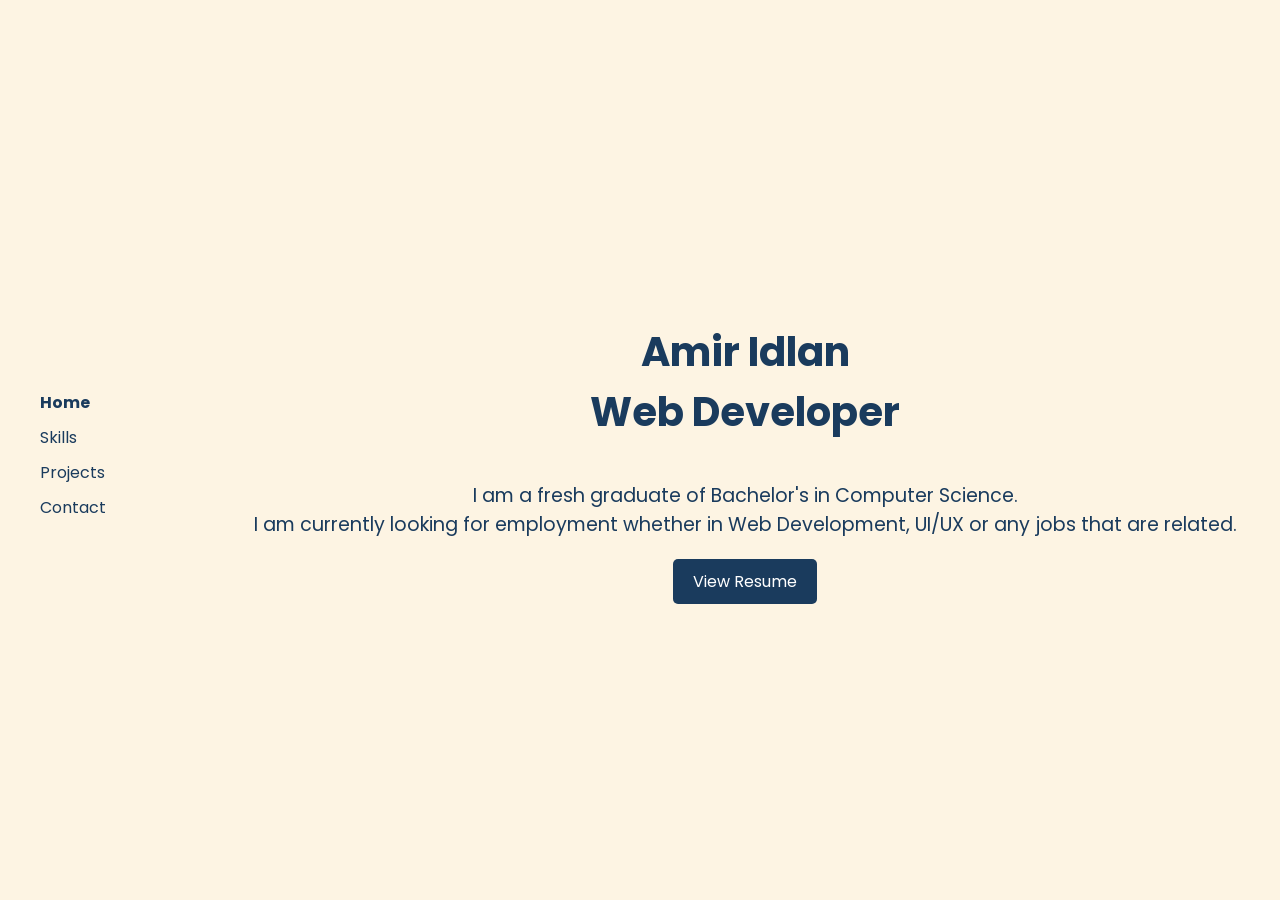
==== index.html @ fb41dc5c "added more changes" ====
<html lang="en">
  <head>
    <meta charset="utf-8" />
    <meta content="width=device-width, initial-scale=1.0" name="viewport" />
    <title>Portfolio</title>
    <link
      href="https://cdnjs.cloudflare.com/ajax/libs/font-awesome/5.15.3/css/all.min.css"
      rel="stylesheet"
    />
    <link
      href="https://fonts.googleapis.com/css2?family=Poppins:wght@400;700&amp;display=swap"
      rel="stylesheet"
    />
    <style>
      html, body {
        font-family: "Poppins", sans-serif;
        margin: 0;
        padding: 0;
        background-color: #fdf4e3;
        color: #1a3b5d;
        height: 100%;
        
      }
      .container {
        height: 100vh;
        width: 100%;
        display: flex;
        flex-direction: column;
        align-items: center;
        padding-left: 20px;
        padding-right: 20px;
        
      }
      .sidebar {
        position: fixed;
        top: 40%;
        left: 20px;
        width: 150px;
        height: 100%;
        background-color: #fdf4e3;
        padding: 20px;
        box-sizing: border-box;
        z-index: 900;
      }
      .sidebar a {
        display: block;
        margin: 10px 0;
        text-decoration: none;
        color: #1a3b5d;
        font-weight: 400;
      }
      .sidebar a.active {
        font-weight: 700;
      }
      .content {
        height: 100vh;
        width: 100%;
        overflow-y: scroll; /* Enable vertical scrolling */
        overflow-x: hidden;
        margin-left: 170px;
        width: calc(100% - 170px);
      }
      .section {
        /* margin: 40px 0; */
        height: 100vh;
        width: 100%;
        display: flex;
        flex-direction: column;
        align-items: center;
        justify-content: center;
        scroll-snap-align: start; 
        text-align: center;
      }
      .section h1 {
        font-size: 2.5em;
        margin-bottom: 20px;
      }
      .section p {
        font-size: 1.2em;
        margin-bottom: 20px;
      }
      .button {
        background-color: #1a3b5d;
        color: #fff;
        padding: 10px 20px;
        border: none;
        border-radius: 5px;
        cursor: pointer;
        text-decoration: none;
      }
      .skills,
      .projects,
      .contact {
        background-color: #1a3b5d;
        color: #fff;
        padding: 20px;
        border-radius: 10px;
      }
      .skills .skill-item,
      .contact .contact-item {
        display: inline-block;
        width: 45%;
        margin: 10px 2.5%;
        text-align: left;
      }

      .projects {
        width: 80%;
      }
      .projects .project-item {
        display: inline-block;
        width: 20%;
        margin: 10px 1.66%;
        text-align: left;
      }
      .projects .project-item img {
        width: 100%;
        border-radius: 10px 10px 10px 10px;
      }
      .projects .project-item .project-info {
        padding: 10px;
      }
      .projects .project-item .project-info h3 {
        margin: 0;
        font-size: 1.2em;
      }
      .projects .project-item .project-info p {
        margin: 5px 0;
      }
      .projects .project-item .project-info .button {
        margin: 5px 0;
        display: inline-block;
      }
      .contact .contact-item {
        background-color: #1a3b5d;
        color: #fff;
        padding: 20px;
        border-radius: 10px;
        margin: 10px 0;
        text-align: center;
      }
      @media (max-width: 768px) {
        .sidebar {
          width: 100%;
          height: auto;
          position: relative;
          top: 0;
          left: 0;
          padding: 10px;
        }
        .sidebar a {
          display: inline-block;
          margin: 0 10px;
        }
        .content {
          margin-left: 0;
          width: 100%;
        }
        .skills .skill-item,
        .contact .contact-item,
        .projects .project-item {
          width: 100%;
          margin: 10px 0;
        }
      }
      .scroll-to-top {
        position: fixed;
        bottom: 20px;
        right: 20px;
        background-color: #1a3b5d;
        color: #fff;
        padding: 10px 15px;
        border-radius: 50%;
        cursor: pointer;
        display: none;
      }
    </style>
  </head>
  <body>
    <div class="sidebar">
      <a href="#home"> Home </a>
      <a href="#skills"> Skills </a>
      <a href="#projects"> Projects </a>
      <a href="#contact"> Contact </a>
    </div>
    <div class="content">
      <div class="section container" id="home">
        <h1>
          Amir Idlan
          <br />
          Web Developer
        </h1>
        <p>
          I am a fresh graduate of Bachelor's in Computer Science. <br> I am
          currently looking for employment whether in Web Development, UI/UX or
          any jobs that are related.
        </p>
        <a class="button" href="resume.html"> View Resume </a>
      </div>
      <div class="section container" id="skills">
        <h1>Skills</h1>
        <div class="skills">
          <div class="skill-item">
            <i class="fab fa-js-square"> </i>
            Javascript
          </div>
          <div class="skill-item">
            <i class="fab fa-laravel"> </i>
            Laravel
          </div>
          <div class="skill-item">
            <i class="fab fa-js-square"> </i>
            PHP
          </div>
          <div class="skill-item">
            <i class="fab fa-css3-alt"> </i>
            CSS
          </div>
          <div class="skill-item">
            <i class="fab fa-html5"> </i>
            HTML
          </div>
          <div class="skill-item">
            <i class="fab fa-bootstrap"> </i>
            Bootstrap
          </div>
        </div>
      </div>
      <div class="section container" id="projects">
        <h1>Projects</h1>
        <div class="projects">
          <div class="project-item">
            <img
              alt="Project image"
              height="200"
              src="https://storage.googleapis.com/a1aa/image/xkeBLz9N8ftpdUU48VH4qDTywSLfscaVbV8ejTmFClGe2dbfE.jpg"
              width="300"
            />
            <div class="project-info">
              <h3>Project Title</h3>
              <p>Short description with language used.</p>
              <a class="button" href="#"> Details </a>
              <a class="button" href="#"> Code </a>
            </div>
          </div>
          <div class="project-item">
            <img
              alt="Project image"
              height="200"
              src="https://storage.googleapis.com/a1aa/image/xkeBLz9N8ftpdUU48VH4qDTywSLfscaVbV8ejTmFClGe2dbfE.jpg"
              width="300"
            />
            <div class="project-info">
              <h3>Project Title</h3>
              <p>Short description with language used.</p>
              <a class="button" href="#"> Details </a>
              <a class="button" href="#"> Code </a>
            </div>
          </div>
          <div class="project-item">
            <img
              alt="Project image"
              height="200"
              src="https://storage.googleapis.com/a1aa/image/xkeBLz9N8ftpdUU48VH4qDTywSLfscaVbV8ejTmFClGe2dbfE.jpg"
              width="300"
            />
            <div class="project-info">
              <h3>Project Title</h3>
              <p>Short description with language used.</p>
              <a class="button" href="#"> Details </a>
              <a class="button" href="#"> Code </a>
            </div>
          </div>
          <div class="project-item">
            <img
              alt="Project image"
              height="200"
              src="https://storage.googleapis.com/a1aa/image/xkeBLz9N8ftpdUU48VH4qDTywSLfscaVbV8ejTmFClGe2dbfE.jpg"
              width="300"
            />
            <div class="project-info">
              <h3>Project Title</h3>
              <p>Short description with language used.</p>
              <a class="button" href="#"> Details </a>
              <a class="button" href="#"> Code </a>
            </div>
          </div>
        </div>
      </div>
      <div class="section container" id="contact">
        <h1>Contact</h1>
        <div class="contact">
          <div class="contact-item">
            <i class="fas fa-phone"> </i>
            <br />
            Mobile Phone
            <br />
            011-1291 0313
          </div>
          <div class="contact-item">
            <i class="fas fa-envelope"> </i>
            <br />
            Email
            <br />
            amiridlan6@gmail.com
          </div>
          <div class="contact-item">
            <i class="fab fa-github"> </i>
            <br />
            Github
            <br />
            github.com/amiridlan
          </div>
          <div class="contact-item">
            <i class="fab fa-instagram"> </i>
            <br />
            Instagram
            <br />
            _amirmir6
          </div>
        </div>
      </div>
    </div>
    <div class="scroll-to-top" id="scrollToTopBtn">
      <i class="fas fa-arrow-up"> </i>
    </div>
    <script>
      // Get the button
      let mybutton = document.getElementById("scrollToTopBtn");

      // When the user scrolls down 20px from the top of the document, show the button
      window.onscroll = function () {
        scrollFunction();
      };

      function scrollFunction() {
        if (
          document.body.scrollTop > 20 ||
          document.documentElement.scrollTop > 20
        ) {
          mybutton.style.display = "block";
        } else {
          mybutton.style.display = "none";
        }
      }

      // When the user clicks on the button, scroll to the top of the document
      mybutton.onclick = function () {
        document.body.scrollTop = 0;
        document.documentElement.scrollTop = 0;
      };

      // ACTIVE BUTTONS

      document.addEventListener("DOMContentLoaded", function () {
  const sections = document.querySelectorAll(".section");
  const sidebarLinks = document.querySelectorAll(".sidebar a");

  // Function to update the active class
  function updateActiveLink(entries) {
    entries.forEach((entry) => {
      if (entry.isIntersecting) {
        // Remove active class from all links
        sidebarLinks.forEach((link) => link.classList.remove("active"));

        // Add active class to the corresponding link
        const id = entry.target.getAttribute("id");
        const correspondingLink = document.querySelector(`.sidebar a[href="#${id}"]`);
        if (correspondingLink) {
          correspondingLink.classList.add("active");
        }
      }
    });
  }

  // Set up Intersection Observer
  const observerOptions = {
    root: null, // Use the viewport as the root
    rootMargin: "0px",
    threshold: 0.5, // Trigger when 50% of the section is visible
  };

  const observer = new IntersectionObserver(updateActiveLink, observerOptions);

  // Observe each section
  sections.forEach((section) => {
    observer.observe(section);
  });

  // Smooth scroll to section when sidebar link is clicked
  sidebarLinks.forEach((link) => {
    link.addEventListener("click", (e) => {
      e.preventDefault();
      const targetId = link.getAttribute("href");
      const targetSection = document.querySelector(targetId);

      if (targetSection) {
        targetSection.scrollIntoView({ behavior: "smooth" });
      }
    });
  });
});
    </script>
  </body>
</html>
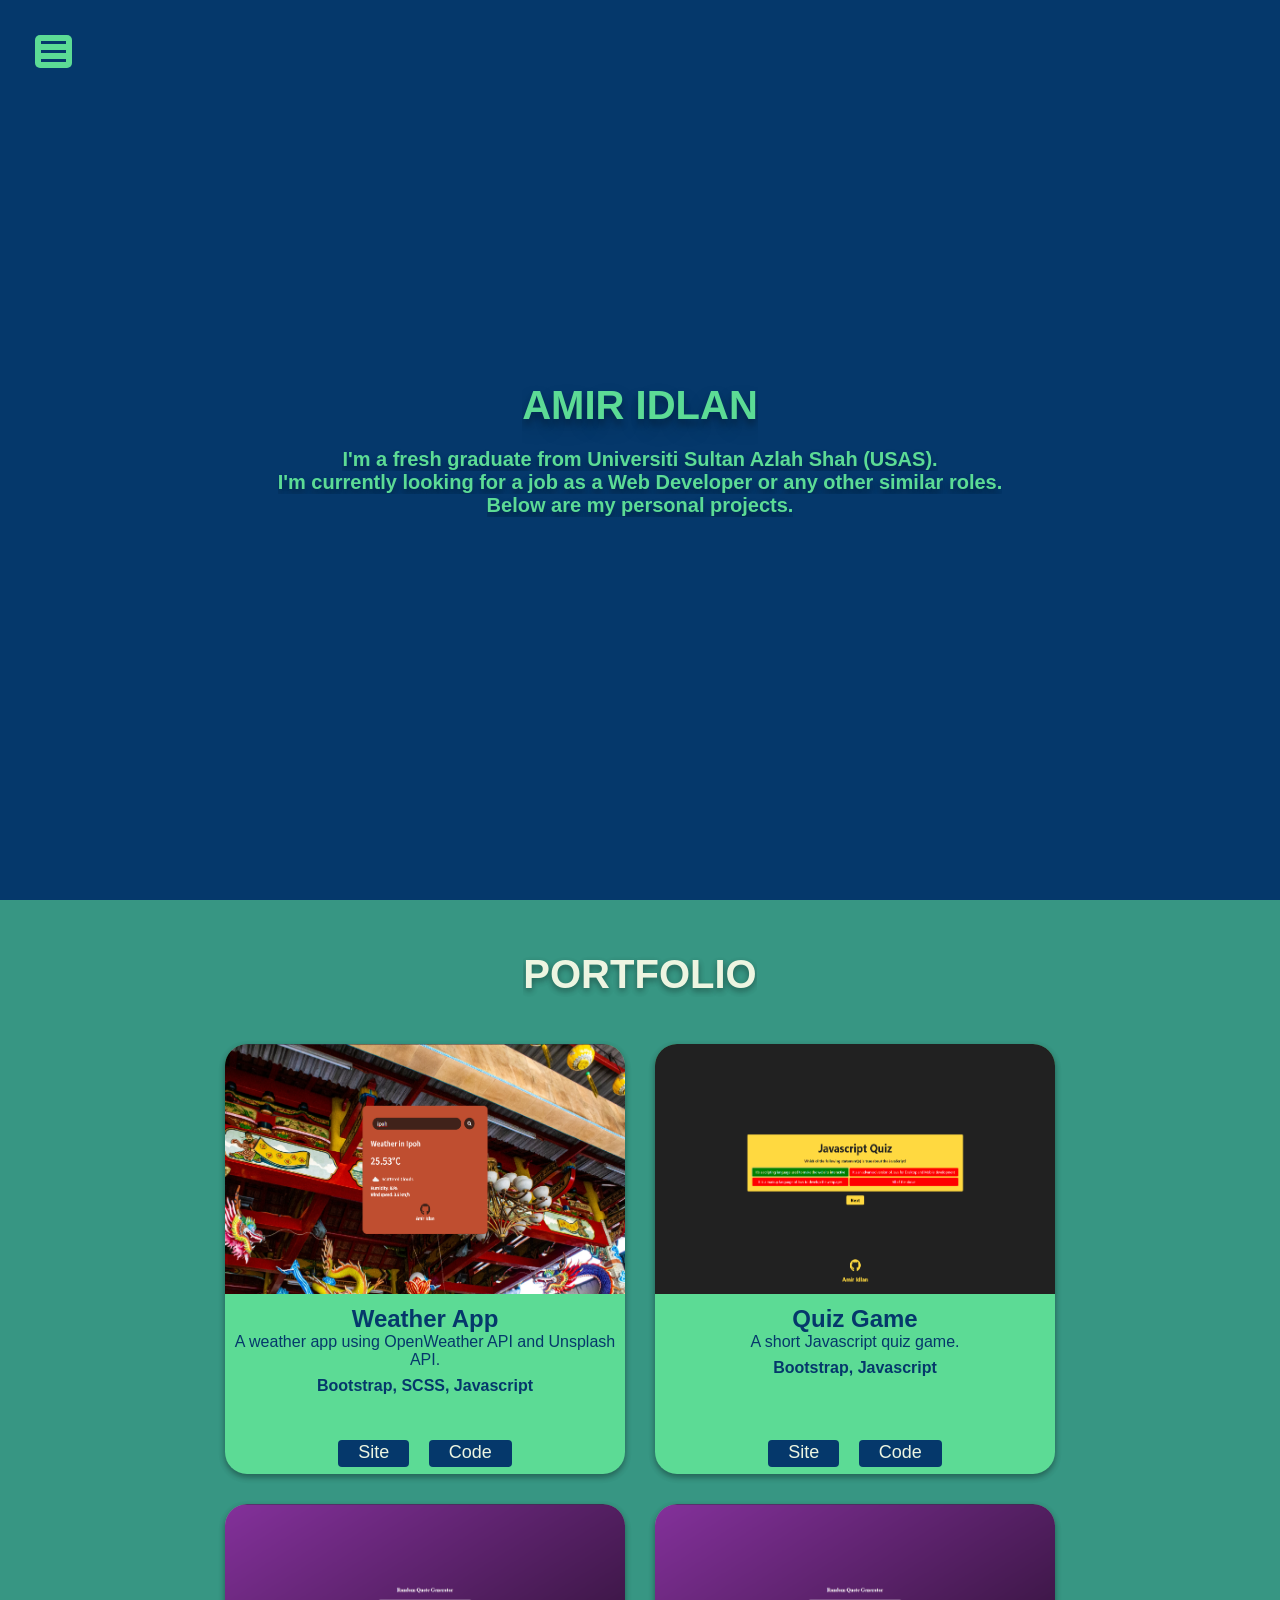
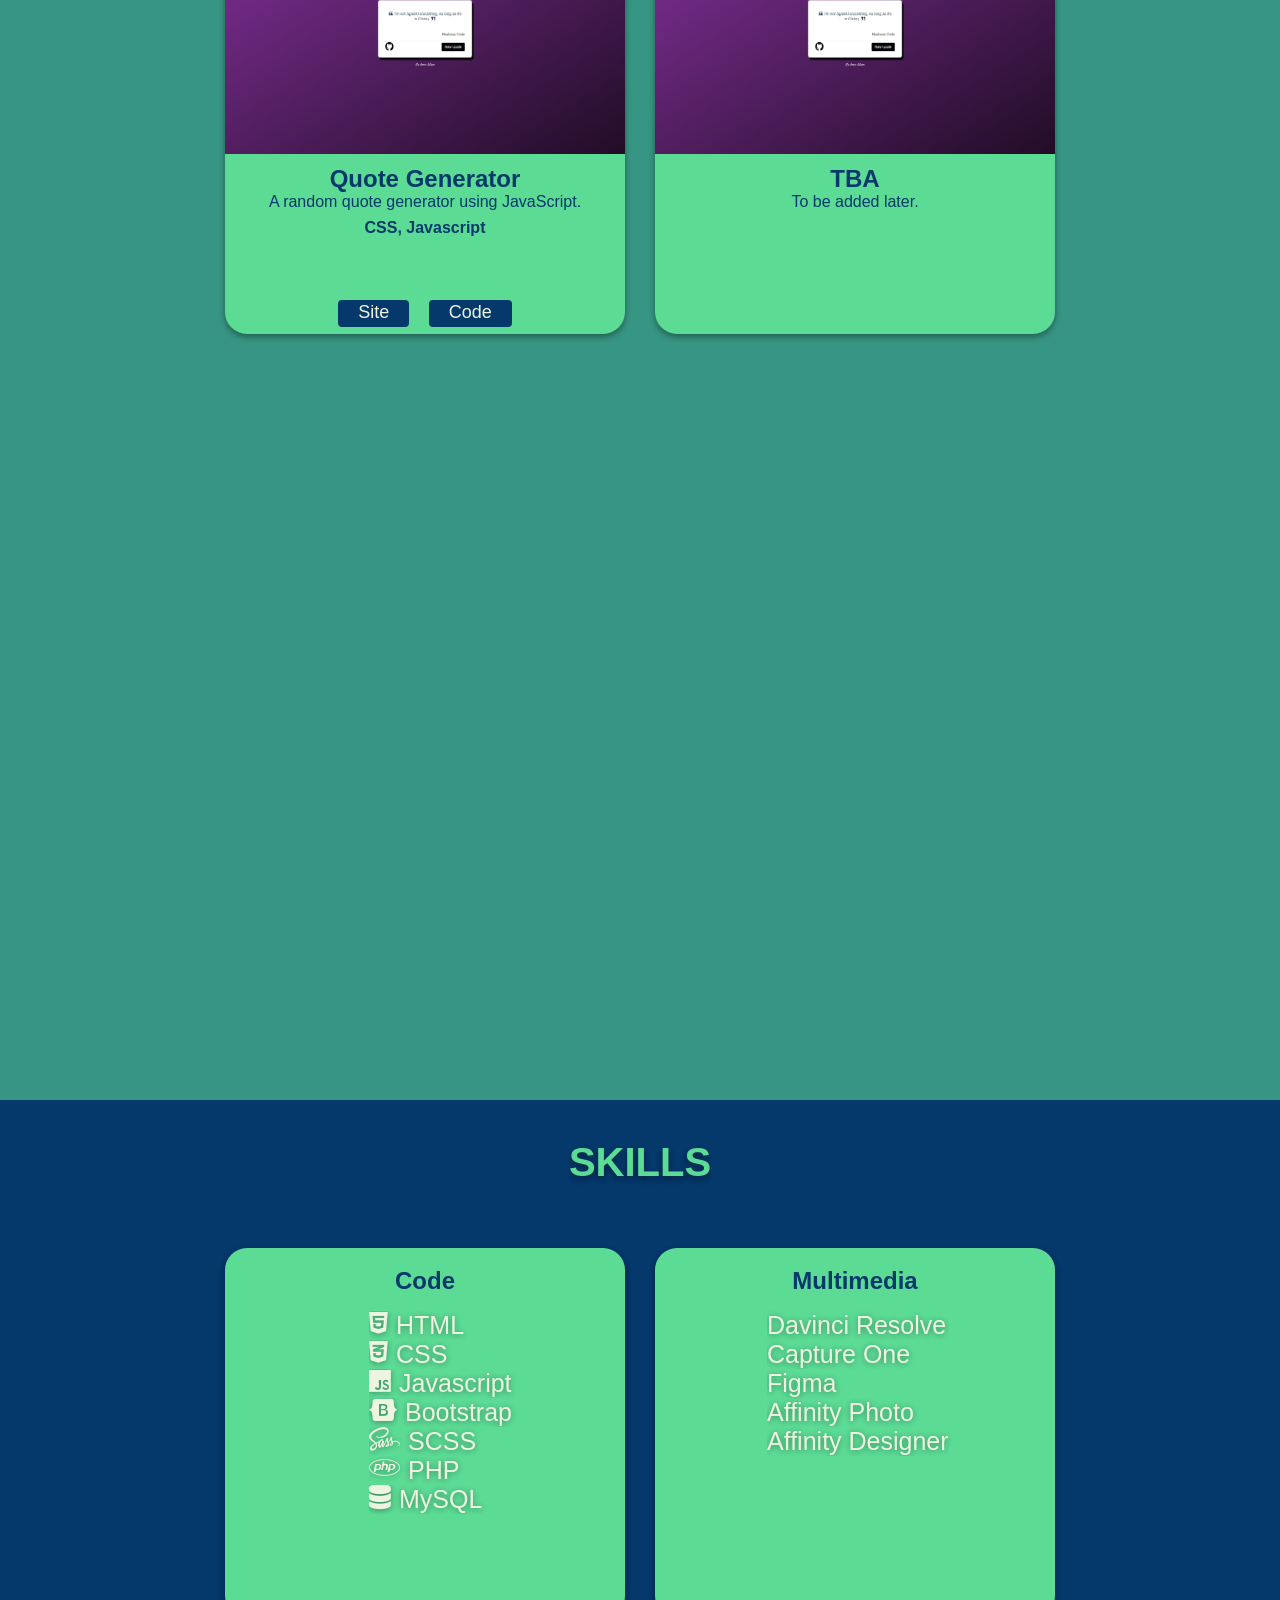
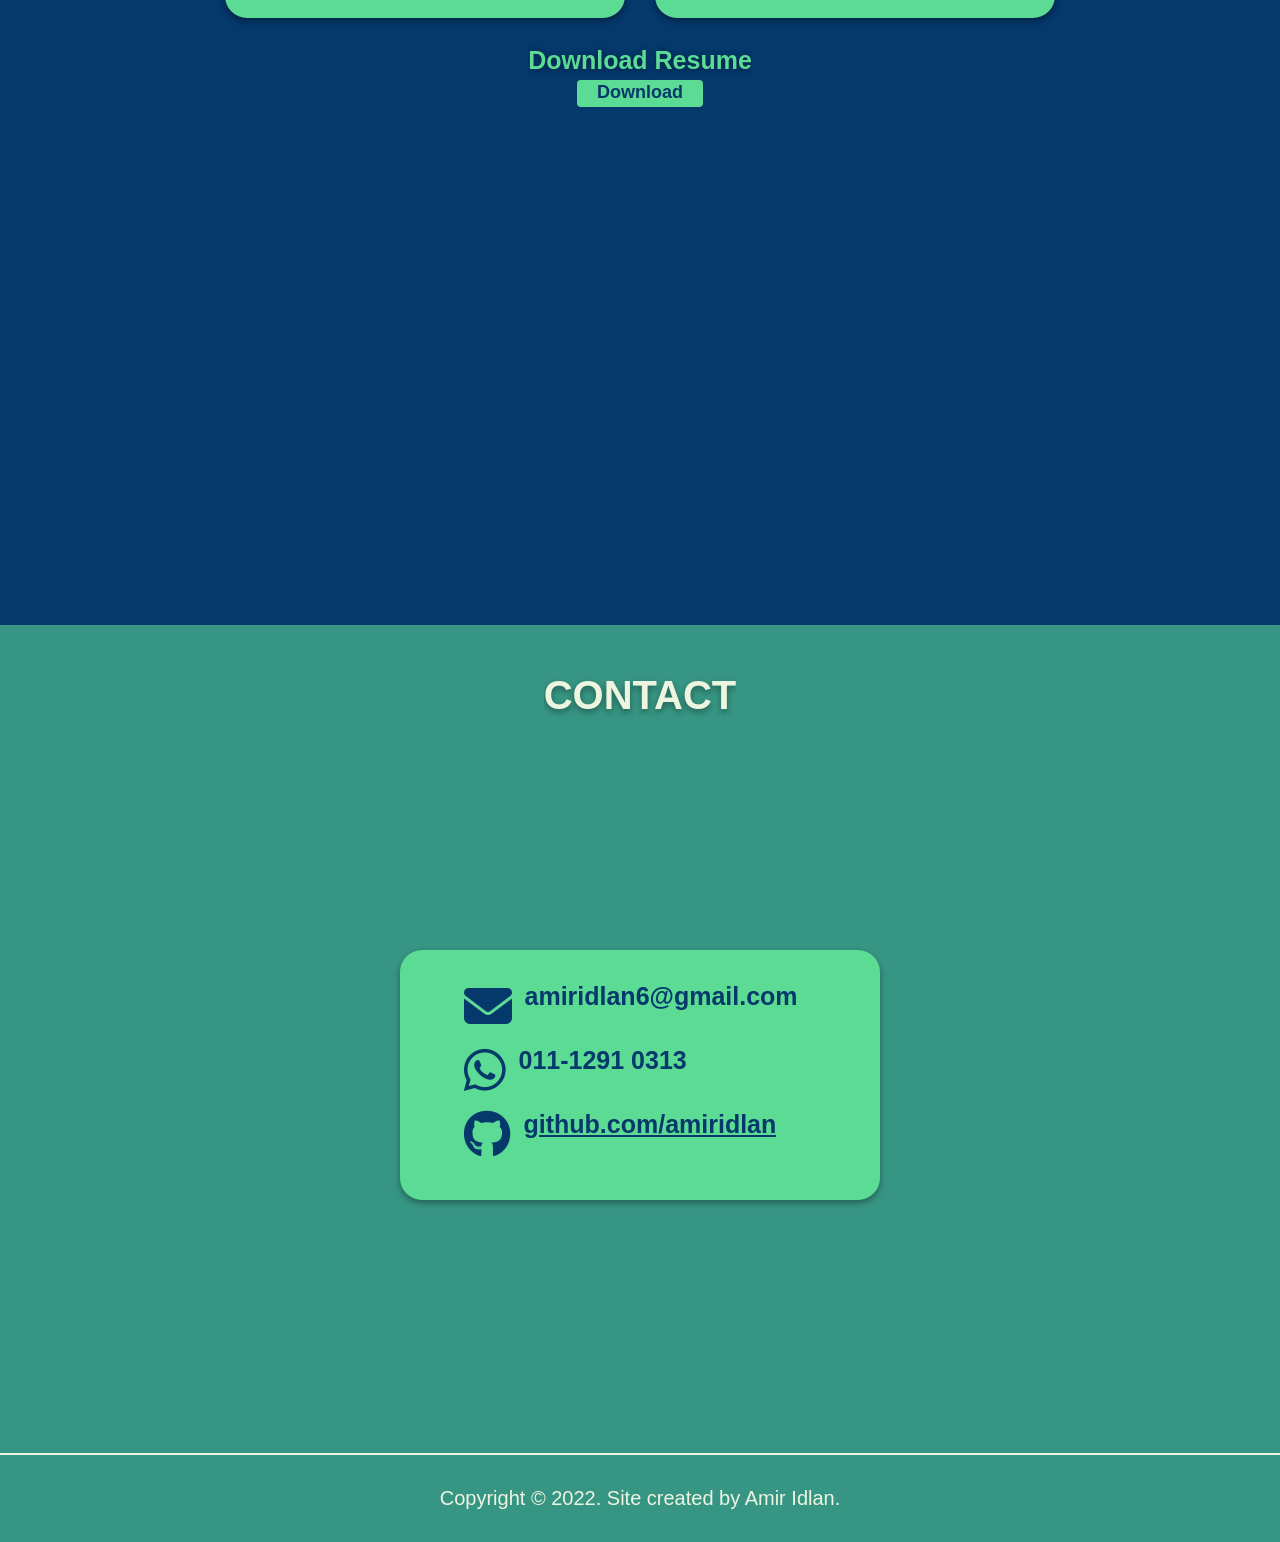
==== commit 42f36305: "edit" ====
--- a/index.html
+++ b/index.html
@@ -1,405 +1,171 @@
+<!DOCTYPE html>
 <html lang="en">
-  <head>
-    <meta charset="utf-8" />
-    <meta content="width=device-width, initial-scale=1.0" name="viewport" />
-    <title>Portfolio</title>
-    <link
-      href="https://cdnjs.cloudflare.com/ajax/libs/font-awesome/5.15.3/css/all.min.css"
-      rel="stylesheet"
-    />
-    <link
-      href="https://fonts.googleapis.com/css2?family=Poppins:wght@400;700&amp;display=swap"
-      rel="stylesheet"
-    />
-    <style>
-      html, body {
-        font-family: "Poppins", sans-serif;
-        margin: 0;
-        padding: 0;
-        background-color: #fdf4e3;
-        color: #1a3b5d;
-        height: 100%;
-        
-      }
-      .container {
-        height: 100vh;
-        width: 100%;
-        display: flex;
-        flex-direction: column;
-        align-items: center;
-        padding-left: 20px;
-        padding-right: 20px;
-        
-      }
-      .sidebar {
-        position: fixed;
-        top: 40%;
-        left: 20px;
-        width: 150px;
-        height: 100%;
-        background-color: #fdf4e3;
-        padding: 20px;
-        box-sizing: border-box;
-        z-index: 900;
-      }
-      .sidebar a {
-        display: block;
-        margin: 10px 0;
-        text-decoration: none;
-        color: #1a3b5d;
-        font-weight: 400;
-      }
-      .sidebar a.active {
-        font-weight: 700;
-      }
-      .content {
-        height: 100vh;
-        width: 100%;
-        overflow-y: scroll; /* Enable vertical scrolling */
-        overflow-x: hidden;
-        margin-left: 170px;
-        width: calc(100% - 170px);
-      }
-      .section {
-        /* margin: 40px 0; */
-        height: 100vh;
-        width: 100%;
-        display: flex;
-        flex-direction: column;
-        align-items: center;
-        justify-content: center;
-        scroll-snap-align: start; 
-        text-align: center;
-      }
-      .section h1 {
-        font-size: 2.5em;
-        margin-bottom: 20px;
-      }
-      .section p {
-        font-size: 1.2em;
-        margin-bottom: 20px;
-      }
-      .button {
-        background-color: #1a3b5d;
-        color: #fff;
-        padding: 10px 20px;
-        border: none;
-        border-radius: 5px;
-        cursor: pointer;
-        text-decoration: none;
-      }
-      .skills,
-      .projects,
-      .contact {
-        background-color: #1a3b5d;
-        color: #fff;
-        padding: 20px;
-        border-radius: 10px;
-      }
-      .skills .skill-item,
-      .contact .contact-item {
-        display: inline-block;
-        width: 45%;
-        margin: 10px 2.5%;
-        text-align: left;
-      }
+<head>
+    <meta charset="UTF-8">
+    <meta http-equiv="X-UA-Compatible" content="IE=edge">
+    <meta name="viewport" content="width=device-width, initial-scale=1.0">
+    <title>Amir Idlan</title>
+    <link rel="icon" type="image/png" href="./img/favicon.png?">
 
-      .projects {
-        width: 80%;
-      }
-      .projects .project-item {
-        display: inline-block;
-        width: 20%;
-        margin: 10px 1.66%;
-        text-align: left;
-      }
-      .projects .project-item img {
-        width: 100%;
-        border-radius: 10px 10px 10px 10px;
-      }
-      .projects .project-item .project-info {
-        padding: 10px;
-      }
-      .projects .project-item .project-info h3 {
-        margin: 0;
-        font-size: 1.2em;
-      }
-      .projects .project-item .project-info p {
-        margin: 5px 0;
-      }
-      .projects .project-item .project-info .button {
-        margin: 5px 0;
-        display: inline-block;
-      }
-      .contact .contact-item {
-        background-color: #1a3b5d;
-        color: #fff;
-        padding: 20px;
-        border-radius: 10px;
-        margin: 10px 0;
-        text-align: center;
-      }
-      @media (max-width: 768px) {
-        .sidebar {
-          width: 100%;
-          height: auto;
-          position: relative;
-          top: 0;
-          left: 0;
-          padding: 10px;
-        }
-        .sidebar a {
-          display: inline-block;
-          margin: 0 10px;
-        }
-        .content {
-          margin-left: 0;
-          width: 100%;
-        }
-        .skills .skill-item,
-        .contact .contact-item,
-        .projects .project-item {
-          width: 100%;
-          margin: 10px 0;
-        }
-      }
-      .scroll-to-top {
-        position: fixed;
-        bottom: 20px;
-        right: 20px;
-        background-color: #1a3b5d;
-        color: #fff;
-        padding: 10px 15px;
-        border-radius: 50%;
-        cursor: pointer;
-        display: none;
-      }
-    </style>
-  </head>
-  <body>
-    <div class="sidebar">
-      <a href="#home"> Home </a>
-      <a href="#skills"> Skills </a>
-      <a href="#projects"> Projects </a>
-      <a href="#contact"> Contact </a>
+    <!-- STYLESHEET -->
+    <script src="script.js" defer></script>
+    <link rel="stylesheet" href="https://cdnjs.cloudflare.com/ajax/libs/font-awesome/6.1.1/css/all.min.css">
+    <a target="_blank" href="https://icons8.com/icon/4vY8AmU9ErRm/davinci-resolve"></a>
+    <link href="./style/style.css" rel="stylesheet">
+    <script src="https://code.jquery.com/jquery-3.6.0.slim.min.js" integrity="sha256-u7e5khyithlIdTpu22PHhENmPcRdFiHRjhAuHcs05RI="
+        crossorigin="anonymous"></script>
+</head>
+
+<body id="#">
+    <!-- SIDEBAR -->
+    <nav class="sidebar">
+        <div class="name">
+            <h3>AMIR IDLAN</h3>
+        </div> 
+        <div class="nav-links">
+            <a href="#home" class="nav-item">HOME</a>
+            <a href="#portfolio" class="nav-item">PORTFOLIO</a>
+            <a href="#skills" class="nav-item">SKILLS</a>
+            <a href="#contact" class="nav-item">CONTACT</a>
+        </div>
+    </nav>
+
+    <div class="burger">
+        <div class="line1"></div>
+        <div class="line2"></div>
+        <div class="line3"></div>
     </div>
-    <div class="content">
-      <div class="section container" id="home">
-        <h1>
-          Amir Idlan
-          <br />
-          Web Developer
-        </h1>
-        <p>
-          I am a fresh graduate of Bachelor's in Computer Science. <br> I am
-          currently looking for employment whether in Web Development, UI/UX or
-          any jobs that are related.
-        </p>
-        <a class="button" href="resume.html"> View Resume </a>
-      </div>
-      <div class="section container" id="skills">
-        <h1>Skills</h1>
-        <div class="skills">
-          <div class="skill-item">
-            <i class="fab fa-js-square"> </i>
-            Javascript
-          </div>
-          <div class="skill-item">
-            <i class="fab fa-laravel"> </i>
-            Laravel
-          </div>
-          <div class="skill-item">
-            <i class="fab fa-js-square"> </i>
-            PHP
-          </div>
-          <div class="skill-item">
-            <i class="fab fa-css3-alt"> </i>
-            CSS
-          </div>
-          <div class="skill-item">
-            <i class="fab fa-html5"> </i>
-            HTML
-          </div>
-          <div class="skill-item">
-            <i class="fab fa-bootstrap"> </i>
-            Bootstrap
-          </div>
-        </div>
-      </div>
-      <div class="section container" id="projects">
-        <h1>Projects</h1>
-        <div class="projects">
-          <div class="project-item">
-            <img
-              alt="Project image"
-              height="200"
-              src="https://storage.googleapis.com/a1aa/image/xkeBLz9N8ftpdUU48VH4qDTywSLfscaVbV8ejTmFClGe2dbfE.jpg"
-              width="300"
-            />
-            <div class="project-info">
-              <h3>Project Title</h3>
-              <p>Short description with language used.</p>
-              <a class="button" href="#"> Details </a>
-              <a class="button" href="#"> Code </a>
-            </div>
-          </div>
-          <div class="project-item">
-            <img
-              alt="Project image"
-              height="200"
-              src="https://storage.googleapis.com/a1aa/image/xkeBLz9N8ftpdUU48VH4qDTywSLfscaVbV8ejTmFClGe2dbfE.jpg"
-              width="300"
-            />
-            <div class="project-info">
-              <h3>Project Title</h3>
-              <p>Short description with language used.</p>
-              <a class="button" href="#"> Details </a>
-              <a class="button" href="#"> Code </a>
-            </div>
-          </div>
-          <div class="project-item">
-            <img
-              alt="Project image"
-              height="200"
-              src="https://storage.googleapis.com/a1aa/image/xkeBLz9N8ftpdUU48VH4qDTywSLfscaVbV8ejTmFClGe2dbfE.jpg"
-              width="300"
-            />
-            <div class="project-info">
-              <h3>Project Title</h3>
-              <p>Short description with language used.</p>
-              <a class="button" href="#"> Details </a>
-              <a class="button" href="#"> Code </a>
-            </div>
-          </div>
-          <div class="project-item">
-            <img
-              alt="Project image"
-              height="200"
-              src="https://storage.googleapis.com/a1aa/image/xkeBLz9N8ftpdUU48VH4qDTywSLfscaVbV8ejTmFClGe2dbfE.jpg"
-              width="300"
-            />
-            <div class="project-info">
-              <h3>Project Title</h3>
-              <p>Short description with language used.</p>
-              <a class="button" href="#"> Details </a>
-              <a class="button" href="#"> Code </a>
-            </div>
-          </div>
-        </div>
-      </div>
-      <div class="section container" id="contact">
-        <h1>Contact</h1>
-        <div class="contact">
-          <div class="contact-item">
-            <i class="fas fa-phone"> </i>
-            <br />
-            Mobile Phone
-            <br />
-            011-1291 0313
-          </div>
-          <div class="contact-item">
-            <i class="fas fa-envelope"> </i>
-            <br />
-            Email
-            <br />
-            amiridlan6@gmail.com
-          </div>
-          <div class="contact-item">
-            <i class="fab fa-github"> </i>
-            <br />
-            Github
-            <br />
-            github.com/amiridlan
-          </div>
-          <div class="contact-item">
-            <i class="fab fa-instagram"> </i>
-            <br />
-            Instagram
-            <br />
-            _amirmir6
-          </div>
-        </div>
-      </div>
-    </div>
-    <div class="scroll-to-top" id="scrollToTopBtn">
-      <i class="fas fa-arrow-up"> </i>
-    </div>
-    <script>
-      // Get the button
-      let mybutton = document.getElementById("scrollToTopBtn");
+    <!-- END OF SIDEBAR -->
 
-      // When the user scrolls down 20px from the top of the document, show the button
-      window.onscroll = function () {
-        scrollFunction();
-      };
+    <!-- MAIN CONTENT -->
+		<main class="content">
+            <section class="home" id="home">
+                <h1>AMIR IDLAN</h1>
+                <p>I'm a fresh graduate from Universiti Sultan Azlah Shah (USAS).</p>
+                <p>I'm currently looking for a job as a Web Developer or any other similar roles.</p>
+                <p>Below are my personal projects.</p>
+            </section>
 
-      function scrollFunction() {
-        if (
-          document.body.scrollTop > 20 ||
-          document.documentElement.scrollTop > 20
-        ) {
-          mybutton.style.display = "block";
-        } else {
-          mybutton.style.display = "none";
-        }
-      }
 
-      // When the user clicks on the button, scroll to the top of the document
-      mybutton.onclick = function () {
-        document.body.scrollTop = 0;
-        document.documentElement.scrollTop = 0;
-      };
+            <section class="portfolio" id="portfolio">
+                <h1>PORTFOLIO</h1>
+                <div class="cards-container">
+                    <div class="card">
+                        <div class="image">
+                            <img src="./img/weather.png" alt="#">
+                        </div>
+                        <h2>Weather App</h2>
+                        <p>A weather app using OpenWeather API and Unsplash API.</p>
+                        <p class="lang">Bootstrap, SCSS, Javascript</p>
+                        <button class="preview-site"><a href="https://amiridlan.github.io/weatherForecast-js/" target="_blank">Site</a></button>
+                        <button class="code"><a href="https://github.com/amiridlan/weatherForecast-js" target="_blank">Code</a></button>
+                    </div>
+                    <div class="card">
+                        <div class="image">
+                            <img src="./img/quiz.png" alt="#">
+                        </div>
+                        <h2>Quiz Game</h2>
+                        <p>A short Javascript quiz game.</p>
+                        <p class="lang">Bootstrap, Javascript</p>
+                        <button class="preview-site"><a href="https://amiridlan.github.io/quizGame-js/" target="_blank">Site</a></button>
+                        <button class="code"><a href="https://github.com/amiridlan/quizGame-js" target="_blank">Code</a></button>
+                    </div>
+                    <div class="card">
+                        <div class="image">
+                            <img src="./img/quote.png" alt="#">
+                        </div>
+                        <h2>Quote Generator</h2>
+                        <p>A random quote generator using JavaScript.</p>
+                        <p class="lang">CSS, Javascript</p>
+                        <button class="preview-site"><a href="https://amiridlan.github.io/quoteGenerator-js/" target="_blank">Site</a></button>
+                        <button class="code"><a href="https://github.com/amiridlan/quoteGenerator-js" target="_blank">Code</a></button>
+                    </div>
+                    <div class="card">
+                        <div class="image">
+                            <img src="./img/quote.png" alt="#">
+                        </div>
+                        <h2>TBA</h2>
+                        <p>To be added later.</p>
+                        <!-- <p class="lang"></p>
+                        <button class="preview-site"><a href="" target="_blank">Site</a></button>
+                        <button class="code"><a href="" target="_blank">Code</a></button> -->
+                    </div>
+                </div>
+            </section>
 
-      // ACTIVE BUTTONS
 
-      document.addEventListener("DOMContentLoaded", function () {
-  const sections = document.querySelectorAll(".section");
-  const sidebarLinks = document.querySelectorAll(".sidebar a");
+            <section class="skills" id="skills">
+                <h1>SKILLS</h1>
+                <div class="cards-container">
+                    <div class="card">
+                        <h2>Code</h2>
+                        <div class="skill-list1">
+                                <p><i class="fa-brands fa-html5"></i>HTML</p>
+                            <p><i class="fa-brands fa-css3-alt"></i>CSS</p>
+                            <p><i class="fa-brands fa-js"></i>Javascript</p>
+                            <p><i class="fa-brands fa-bootstrap"></i>Bootstrap</p>
+                            <p><i class="fa-brands fa-sass"></i>SCSS</p>
+                            <p><i class="fa-brands fa-php"></i>PHP</p>
+                            <p><i class="fa-solid fa-database"></i>MySQL</p>
+                        </div>
+                    </div>
+                    <div class="card">
+                        <h2>Multimedia</h2>
+                        <div class="skill-list2">
+                            <p>Davinci Resolve</p>
+                            <p>Capture One</p>
+                            <p>Figma</p>
+                            <p>Affinity Photo</p>
+                            <p></i>Affinity Designer</p>
+                        </div>
+                    </div>
+                </div>
+                <div class="resume-container">
+                    <p>Download Resume</p>
+                    <button class="resume"><a href="./img/Amir Idlan bin Saidon (resume 2025).pdf" target="_blank">Download</a></button>
+                </div>
+            </section>
 
-  // Function to update the active class
-  function updateActiveLink(entries) {
-    entries.forEach((entry) => {
-      if (entry.isIntersecting) {
-        // Remove active class from all links
-        sidebarLinks.forEach((link) => link.classList.remove("active"));
 
-        // Add active class to the corresponding link
-        const id = entry.target.getAttribute("id");
-        const correspondingLink = document.querySelector(`.sidebar a[href="#${id}"]`);
-        if (correspondingLink) {
-          correspondingLink.classList.add("active");
-        }
-      }
-    });
-  }
-
-  // Set up Intersection Observer
-  const observerOptions = {
-    root: null, // Use the viewport as the root
-    rootMargin: "0px",
-    threshold: 0.5, // Trigger when 50% of the section is visible
-  };
-
-  const observer = new IntersectionObserver(updateActiveLink, observerOptions);
-
-  // Observe each section
-  sections.forEach((section) => {
-    observer.observe(section);
-  });
-
-  // Smooth scroll to section when sidebar link is clicked
-  sidebarLinks.forEach((link) => {
-    link.addEventListener("click", (e) => {
-      e.preventDefault();
-      const targetId = link.getAttribute("href");
-      const targetSection = document.querySelector(targetId);
-
-      if (targetSection) {
-        targetSection.scrollIntoView({ behavior: "smooth" });
-      }
-    });
-  });
-});
-    </script>
-  </body>
+            <section class="contact" id="contact">
+                <h1>CONTACT</h1>
+                <div class="cards-container">
+                    <div class="card">
+                        <div class="icons">
+                            <ul class="social-icons">
+                                <li><a class="email">
+                                    <i class="fa-solid fa-envelope fa-3x"></i>
+                                    <p>amiridlan6@gmail.com</p>
+                                </a>
+                                    
+                                </li>
+                                <li><a class="whatsapp">
+                                    <i class="fa-brands fa-whatsapp fa-3x"></i>
+                                    <p>011-1291 0313</p>
+                                </a>
+                                    
+                                </li>
+                                <li><a class="github" href="https://github.com/amiridlan?tab=repositories" target="_blank">
+                                    <i class="fa-brands fa-github fa-3x"></i>
+                                    <p class="github-link">github.com/amiridlan</p></a>
+                                    
+                                </li>
+                                <!-- <li><a class="" href="#"><i class=""></i></a></li>   -->
+                            </ul>
+                        </div>
+                    </div>
+                </div>
+            </section>
+            <hr>
+            <footer class="site-footer">
+                <div class="container">
+                    <div class="row">
+                        <div class="copyright">
+                            <p class="copyright-text">Copyright &copy; 2022. Site created by Amir Idlan.</p>
+                        </div>
+                    </div>
+                </div>
+            </footer>
+		</main>
+</body>
 </html>
--- a/style/style.css
+++ b/style/style.css
@@ -0,0 +1,553 @@
+@import url("https://fonts.googleapis.com/css2?family=Mukta:wght@400;700&family=Noto+Sans+JP:wght@500&family=PT+Sans&family=Playfair+Display&display=swap");
+html::-webkit-scrollbar {
+  width: 8px;
+}
+
+html::-webkit-scrollbar-thumb {
+  background-color: #5cdb95;
+  border-radius: 100vw;
+}
+
+html::-webkit-scrollbar-track {
+  background-color: #edf5e1;
+  border-radius: 100vw;
+  margin-block: .2em;
+}
+
+.burger-toggle {
+  display: none;
+  position: fixed;
+  top: 2rem;
+  left: 2rem;
+  width: 60px;
+  height: 60px;
+  border-radius: 99px;
+  background-color: #5cdb95;
+  cursor: pointer;
+}
+
+.sidebar {
+  -webkit-box-flex: 1;
+      -ms-flex: 1 1 0px;
+          flex: 1 1 0;
+  position: fixed;
+  height: 100%;
+  padding-left: 4.4em;
+  padding-right: 4.4em;
+  top: 0;
+  left: 0;
+  background-color: #5cdb95;
+  display: -webkit-box;
+  display: -ms-flexbox;
+  display: flex;
+  -webkit-box-orient: vertical;
+  -webkit-box-direction: normal;
+      -ms-flex-direction: column;
+          flex-direction: column;
+  -webkit-box-pack: center;
+      -ms-flex-pack: center;
+          justify-content: center;
+  z-index: 4;
+}
+
+.sidebar .name {
+  padding-top: 10em;
+}
+
+.sidebar h3 {
+  color: #05386b;
+  font-size: 1.5em;
+  text-align: center;
+  margin-bottom: 0.5em;
+}
+
+.sidebar .nav-links .nav-item {
+  display: block;
+  padding: 0.5em;
+  color: #edf5e1;
+  text-align: center;
+  text-decoration: none;
+  font-weight: bold;
+  -webkit-transition: 0.2s linear;
+  transition: 0.2s linear;
+  text-shadow: 0 3px 6px rgba(0, 0, 0, 0.16), 0 3px 6px rgba(0, 0, 0, 0.23);
+}
+
+.sidebar .nav-links .nav-item:hover {
+  color: #05386b;
+}
+
+.home {
+  display: -webkit-box;
+  display: -ms-flexbox;
+  display: flex;
+  -webkit-box-pack: center;
+      -ms-flex-pack: center;
+          justify-content: center;
+  -webkit-box-orient: vertical;
+  -webkit-box-direction: normal;
+      -ms-flex-direction: column;
+          flex-direction: column;
+  text-align: center;
+}
+
+.home h1 {
+  font-size: 40px;
+  padding-bottom: 0.5em;
+  text-shadow: 0 10px 20px rgba(0, 0, 0, 0.19), 0 6px 6px rgba(0, 0, 0, 0.23);
+}
+
+.home p {
+  font-size: 20px;
+  font-weight: bold;
+  text-shadow: 0 5px 10px rgba(0, 0, 0, 0.19), 0 6px 6px rgba(0, 0, 0, 0.23);
+}
+
+.portfolio {
+  background-color: #379683;
+  color: #edf5e1;
+  padding-top: 3em;
+  height: 145vh;
+}
+
+.portfolio h1 {
+  overflow: hidden;
+  font-size: 40px;
+  padding-top: 0.1em;
+  text-shadow: 0 3px 6px rgba(0, 0, 0, 0.16), 0 3px 6px rgba(0, 0, 0, 0.23);
+}
+
+.portfolio h2 {
+  color: #05386b;
+  padding-top: 0.1em;
+}
+
+.portfolio p {
+  color: #05386b;
+  padding-left: 0.5em;
+  padding-right: 0.5em;
+}
+
+.portfolio p.lang {
+  padding-top: 0.5em;
+  padding-bottom: 0.5em;
+  font-weight: bold;
+}
+
+.portfolio .cards-container {
+  padding-left: 9px;
+}
+
+img {
+  width: 400px;
+  height: 250px;
+  margin-bottom: 5px;
+}
+
+button {
+  background-color: #05386b;
+  border: none;
+  border-radius: 4px;
+  padding-left: 1.5em;
+  padding-right: 1.5em;
+  padding-top: 0.2em;
+  padding-bottom: 0.3em;
+}
+
+button a {
+  text-decoration: none;
+  color: #edf5e1;
+  font-size: 18px;
+}
+
+button a:hover {
+  color: #379683;
+}
+
+.preview-site {
+  position: absolute;
+  bottom: 0.5em;
+  left: 8.5em;
+}
+
+.code {
+  position: absolute;
+  bottom: 0.5em;
+  right: 8.5em;
+}
+
+.skills h1 {
+  overflow: hidden;
+  font-size: 40px;
+  padding-top: 1em;
+  text-shadow: 0 3px 6px rgba(0, 0, 0, 0.16), 0 3px 6px rgba(0, 0, 0, 0.23);
+}
+
+.skills h2 {
+  padding-top: 0.8em;
+  color: #05386b;
+}
+
+.skills .cards-container {
+  padding-top: 1em;
+  background-color: #05386b;
+}
+
+.skills .cards-container .card {
+  height: 370px;
+}
+
+.skills .skill-list1 {
+  padding-top: 1em;
+  padding-left: 9em;
+}
+
+.skills .skill-list2 {
+  padding-top: 1em;
+  padding-left: 7em;
+}
+
+.skills i {
+  padding-right: 8px;
+}
+
+.skills p {
+  display: -webkit-box;
+  display: -ms-flexbox;
+  display: flex;
+  font-size: 25px;
+  text-shadow: 0 1px 6px rgba(0, 0, 0, 0.16), 0 1px 6px rgba(0, 0, 0, 0.23);
+}
+
+.skills .resume-container {
+  display: -webkit-box;
+  display: -ms-flexbox;
+  display: flex;
+  -webkit-box-align: center;
+      -ms-flex-align: center;
+          align-items: center;
+  -webkit-box-orient: vertical;
+  -webkit-box-direction: normal;
+      -ms-flex-direction: column;
+          flex-direction: column;
+}
+
+.skills .resume-container p {
+  font-weight: bold;
+  padding-top: 3em;
+  padding-bottom: 0.5em;
+}
+
+.skills .resume-container .resume {
+  background-color: #5cdb95;
+}
+
+.skills .resume-container .resume a {
+  color: #05386b;
+  font-weight: bold;
+}
+
+.skills .resume-container .resume a:hover {
+  color: #edf5e1;
+}
+
+.contact {
+  height: 92vh;
+  background-color: #379683;
+  color: #edf5e1;
+  padding-top: 3em;
+}
+
+.contact h1 {
+  font-size: 40px;
+  text-shadow: 0 3px 6px rgba(0, 0, 0, 0.16), 0 3px 6px rgba(0, 0, 0, 0.23);
+}
+
+.contact .cards-container .card {
+  margin-top: 200px;
+  width: 30em;
+  height: 250px;
+}
+
+ul {
+  display: -webkit-box;
+  display: -ms-flexbox;
+  display: flex;
+  -webkit-box-orient: vertical;
+  -webkit-box-direction: normal;
+      -ms-flex-direction: column;
+          flex-direction: column;
+  -webkit-box-pack: center;
+      -ms-flex-pack: center;
+          justify-content: center;
+  -webkit-box-align: left;
+      -ms-flex-align: left;
+          align-items: left;
+  padding-top: 1em;
+}
+
+ul li {
+  display: -webkit-box;
+  display: -ms-flexbox;
+  display: flex;
+  -webkit-box-orient: horizontal;
+  -webkit-box-direction: normal;
+      -ms-flex-direction: row;
+          flex-direction: row;
+  padding-top: 1em;
+}
+
+ul li a {
+  display: -webkit-box;
+  display: -ms-flexbox;
+  display: flex;
+  -webkit-box-orient: horizontal;
+  -webkit-box-direction: normal;
+      -ms-flex-direction: row;
+          flex-direction: row;
+  text-decoration: none;
+  padding-left: 1em;
+  padding-right: 1em;
+}
+
+ul li a i {
+  color: #05386b;
+  padding-left: 1em;
+}
+
+ul li a i.fa-github:hover {
+  color: #edf5e1;
+}
+
+ul li a p {
+  padding-left: 0.5em;
+  color: #05386b;
+  font-size: 25px;
+  font-weight: bold;
+}
+
+ul li a p.github-link {
+  text-decoration: underline;
+}
+
+hr {
+  display: -webkit-box;
+  display: -ms-flexbox;
+  display: flex;
+  background-color: #edf5e1;
+  height: 2px;
+  border-style: none;
+}
+
+footer {
+  position: relative;
+  left: 0;
+  bottom: 0;
+  text-align: center;
+  width: 100%;
+  background-color: #379683;
+  padding: 1em;
+  z-index: -1;
+}
+
+footer .container .row {
+  display: -webkit-box;
+  display: -ms-flexbox;
+  display: flex;
+  -webkit-box-orient: horizontal;
+  -webkit-box-direction: normal;
+      -ms-flex-direction: row;
+          flex-direction: row;
+  -webkit-box-pack: center;
+      -ms-flex-pack: center;
+          justify-content: center;
+}
+
+footer .container .row .copyright {
+  padding: 1em;
+}
+
+footer .container .row .copyright .copyright-text {
+  color: #edf5e1;
+  font-size: 20px;
+}
+
+* {
+  scroll-behavior: smooth;
+  padding: 0;
+  margin: 0;
+  -webkit-box-sizing: border-box;
+          box-sizing: border-box;
+  font-family: 'Noto Sans JP', sans-serif;
+  overflow-x: hidden;
+}
+
+body {
+  background-color: #05386b;
+  display: -webkit-box;
+  display: -ms-flexbox;
+  display: flex;
+  min-height: 100vh;
+  width: 90vw;
+  float: right;
+}
+
+section {
+  height: 100vh;
+  width: 90vw;
+  display: block;
+  text-align: center;
+  background-color: #05386b;
+  color: #5cdb95;
+}
+
+.cards-container {
+  display: -webkit-box;
+  display: -ms-flexbox;
+  display: flex;
+  -webkit-box-orient: horizontal;
+  -webkit-box-direction: normal;
+      -ms-flex-direction: row;
+          flex-direction: row;
+  -ms-flex-wrap: wrap;
+      flex-wrap: wrap;
+  -webkit-box-pack: center;
+      -ms-flex-pack: center;
+          justify-content: center;
+  margin-top: 2em;
+  background-color: #379683;
+  color: #edf5e1;
+}
+
+.cards-container .card {
+  background: #5cdb95;
+  position: relative;
+  margin: 15px;
+  width: 400px;
+  height: 430px;
+  border-radius: 22px;
+  -webkit-box-shadow: 0 3px 6px rgba(0, 0, 0, 0.16), 0 3px 6px rgba(0, 0, 0, 0.23);
+          box-shadow: 0 3px 6px rgba(0, 0, 0, 0.16), 0 3px 6px rgba(0, 0, 0, 0.23);
+}
+
+@media (max-width: 441px) {
+  .home h1 {
+    font-size: 30px;
+  }
+  .home p {
+    font-size: 14px;
+  }
+  .portfolio {
+    height: 500vh;
+  }
+  .portfolio h1 {
+    font-size: 30px;
+    padding-top: 0;
+  }
+  .portfolio .cards-container {
+    width: 25em;
+  }
+  .skills h1 {
+    font-size: 30px;
+  }
+  .skills .cards-container {
+    width: 25em;
+    padding-top: 0;
+  }
+  .contact h1 {
+    font-size: 30px;
+  }
+  .contact .cards-container {
+    width: 25em;
+    font-size: 17px;
+    padding-top: 0;
+  }
+  .contact i {
+    padding-left: 0;
+  }
+  .contact .resume {
+    overflow: hidden;
+  }
+}
+
+@media (max-width: 1620px) {
+  body {
+    width: 100vw;
+  }
+  section {
+    display: -webkit-box;
+    display: -ms-flexbox;
+    display: flex;
+    -webkit-box-align: center;
+        -ms-flex-align: center;
+            align-items: center;
+    -webkit-box-orient: vertical;
+    -webkit-box-direction: normal;
+        -ms-flex-direction: column;
+            flex-direction: column;
+    padding-left: 0;
+    width: 100vw;
+  }
+  .sidebar {
+    position: fixed;
+    max-width: 17rem;
+    z-index: 1;
+    left: 0;
+    display: -webkit-box;
+    display: -ms-flexbox;
+    display: flex;
+    -webkit-box-pack: start;
+        -ms-flex-pack: start;
+            justify-content: start;
+    -webkit-transform: translateX(-300px);
+            transform: translateX(-300px);
+    -webkit-transition: -webkit-transform 0.3s ease-in;
+    transition: -webkit-transform 0.3s ease-in;
+    transition: transform 0.3s ease-in;
+    transition: transform 0.3s ease-in, -webkit-transform 0.3s ease-in;
+  }
+  .sidebar.side-active {
+    -webkit-transform: translateX(0);
+            transform: translateX(0);
+  }
+  .sidebar.side-active .burger {
+    padding-left: 100px;
+  }
+  .sidebar .name {
+    padding-top: 20em;
+  }
+  .portfolio {
+    height: 200vh;
+  }
+  .portfolio .cards-container {
+    padding-left: 0;
+  }
+  .skills {
+    height: 125vh;
+  }
+  .skills .resume-container p {
+    padding-top: 0.5em;
+    padding-bottom: 0.2em;
+  }
+  .burger {
+    float: right;
+    z-index: 2;
+    background-color: #5cdb95;
+    border-radius: 5px;
+    position: fixed;
+    margin-top: 35px;
+    margin-left: 35px;
+    cursor: pointer;
+  }
+  .burger div {
+    width: 25px;
+    height: 3px;
+    background-color: #05386b;
+    margin: 6px;
+  }
+  hr {
+    width: 100%;
+    border-style: none;
+  }
+}
+/*# sourceMappingURL=style.css.map */
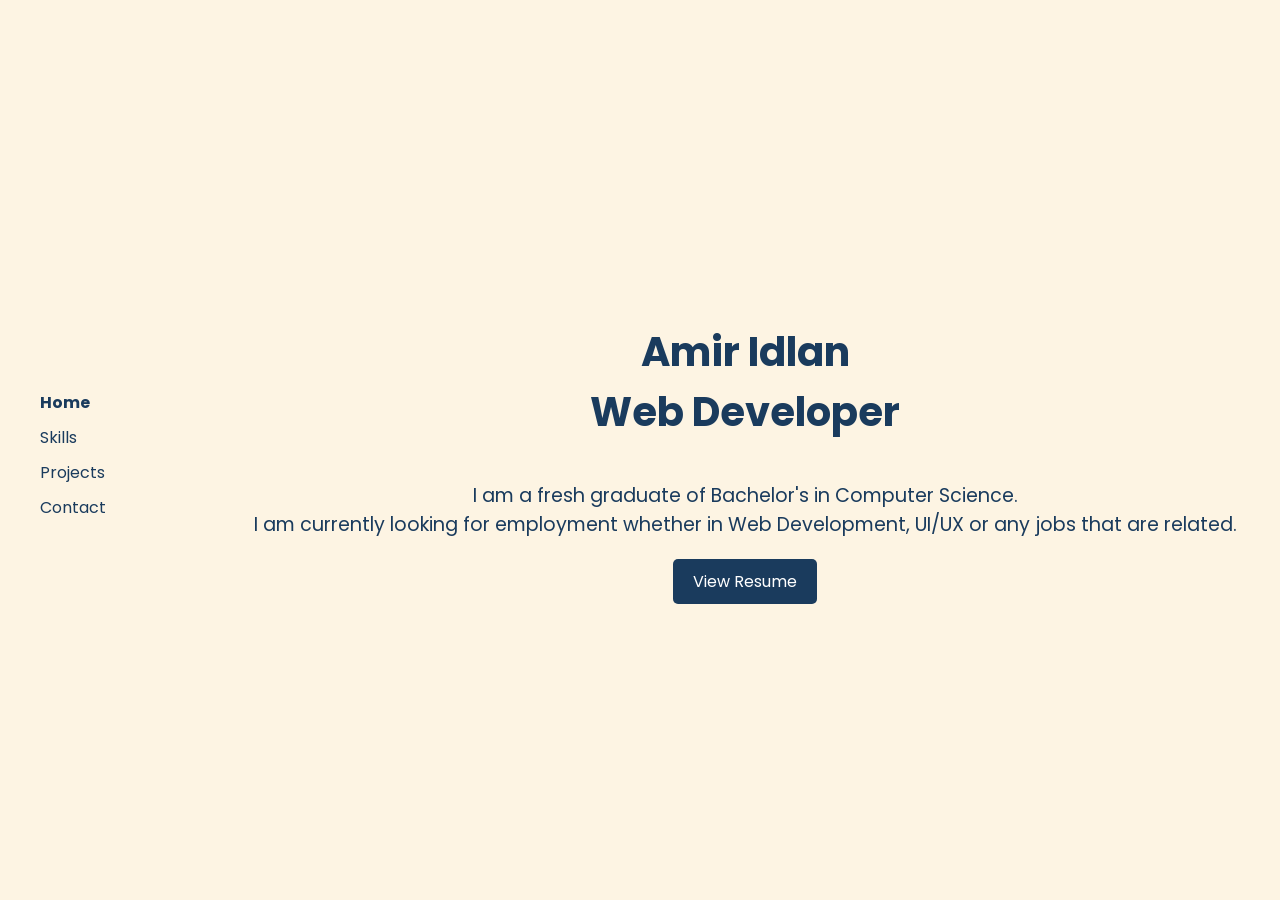
==== commit e0d31cf8: "new resume" ====
--- a/index.html
+++ b/index.html
@@ -1,171 +1,405 @@
-<!DOCTYPE html>
 <html lang="en">
-<head>
-    <meta charset="UTF-8">
-    <meta http-equiv="X-UA-Compatible" content="IE=edge">
-    <meta name="viewport" content="width=device-width, initial-scale=1.0">
-    <title>Amir Idlan</title>
-    <link rel="icon" type="image/png" href="./img/favicon.png?">
-
-    <!-- STYLESHEET -->
-    <script src="script.js" defer></script>
-    <link rel="stylesheet" href="https://cdnjs.cloudflare.com/ajax/libs/font-awesome/6.1.1/css/all.min.css">
-    <a target="_blank" href="https://icons8.com/icon/4vY8AmU9ErRm/davinci-resolve"></a>
-    <link href="./style/style.css" rel="stylesheet">
-    <script src="https://code.jquery.com/jquery-3.6.0.slim.min.js" integrity="sha256-u7e5khyithlIdTpu22PHhENmPcRdFiHRjhAuHcs05RI="
-        crossorigin="anonymous"></script>
-</head>
-
-<body id="#">
-    <!-- SIDEBAR -->
-    <nav class="sidebar">
-        <div class="name">
-            <h3>AMIR IDLAN</h3>
-        </div> 
-        <div class="nav-links">
-            <a href="#home" class="nav-item">HOME</a>
-            <a href="#portfolio" class="nav-item">PORTFOLIO</a>
-            <a href="#skills" class="nav-item">SKILLS</a>
-            <a href="#contact" class="nav-item">CONTACT</a>
+  <head>
+    <meta charset="utf-8" />
+    <meta content="width=device-width, initial-scale=1.0" name="viewport" />
+    <title>Portfolio</title>
+    <link
+      href="https://cdnjs.cloudflare.com/ajax/libs/font-awesome/5.15.3/css/all.min.css"
+      rel="stylesheet"
+    />
+    <link
+      href="https://fonts.googleapis.com/css2?family=Poppins:wght@400;700&amp;display=swap"
+      rel="stylesheet"
+    />
+    <style>
+      html, body {
+        font-family: "Poppins", sans-serif;
+        margin: 0;
+        padding: 0;
+        background-color: #fdf4e3;
+        color: #1a3b5d;
+        height: 100%;
+        
+      }
+      .container {
+        height: 100vh;
+        width: 100%;
+        display: flex;
+        flex-direction: column;
+        align-items: center;
+        padding-left: 20px;
+        padding-right: 20px;
+        
+      }
+      .sidebar {
+        position: fixed;
+        top: 40%;
+        left: 20px;
+        width: 150px;
+        height: 100%;
+        background-color: #fdf4e3;
+        padding: 20px;
+        box-sizing: border-box;
+        z-index: 900;
+      }
+      .sidebar a {
+        display: block;
+        margin: 10px 0;
+        text-decoration: none;
+        color: #1a3b5d;
+        font-weight: 400;
+      }
+      .sidebar a.active {
+        font-weight: 700;
+      }
+      .content {
+        height: 100vh;
+        width: 100%;
+        overflow-y: scroll; /* Enable vertical scrolling */
+        overflow-x: hidden;
+        margin-left: 170px;
+        width: calc(100% - 170px);
+      }
+      .section {
+        /* margin: 40px 0; */
+        height: 100vh;
+        width: 100%;
+        display: flex;
+        flex-direction: column;
+        align-items: center;
+        justify-content: center;
+        scroll-snap-align: start; 
+        text-align: center;
+      }
+      .section h1 {
+        font-size: 2.5em;
+        margin-bottom: 20px;
+      }
+      .section p {
+        font-size: 1.2em;
+        margin-bottom: 20px;
+      }
+      .button {
+        background-color: #1a3b5d;
+        color: #fff;
+        padding: 10px 20px;
+        border: none;
+        border-radius: 5px;
+        cursor: pointer;
+        text-decoration: none;
+      }
+      .skills,
+      .projects,
+      .contact {
+        background-color: #1a3b5d;
+        color: #fff;
+        padding: 20px;
+        border-radius: 10px;
+      }
+      .skills .skill-item,
+      .contact .contact-item {
+        display: inline-block;
+        width: 45%;
+        margin: 10px 2.5%;
+        text-align: left;
+      }
+
+      .projects {
+        width: 80%;
+      }
+      .projects .project-item {
+        display: inline-block;
+        width: 20%;
+        margin: 10px 1.66%;
+        text-align: left;
+      }
+      .projects .project-item img {
+        width: 100%;
+        border-radius: 10px 10px 10px 10px;
+      }
+      .projects .project-item .project-info {
+        padding: 10px;
+      }
+      .projects .project-item .project-info h3 {
+        margin: 0;
+        font-size: 1.2em;
+      }
+      .projects .project-item .project-info p {
+        margin: 5px 0;
+      }
+      .projects .project-item .project-info .button {
+        margin: 5px 0;
+        display: inline-block;
+      }
+      .contact .contact-item {
+        background-color: #1a3b5d;
+        color: #fff;
+        padding: 20px;
+        border-radius: 10px;
+        margin: 10px 0;
+        text-align: center;
+      }
+      @media (max-width: 768px) {
+        .sidebar {
+          width: 100%;
+          height: auto;
+          position: relative;
+          top: 0;
+          left: 0;
+          padding: 10px;
+        }
+        .sidebar a {
+          display: inline-block;
+          margin: 0 10px;
+        }
+        .content {
+          margin-left: 0;
+          width: 100%;
+        }
+        .skills .skill-item,
+        .contact .contact-item,
+        .projects .project-item {
+          width: 100%;
+          margin: 10px 0;
+        }
+      }
+      .scroll-to-top {
+        position: fixed;
+        bottom: 20px;
+        right: 20px;
+        background-color: #1a3b5d;
+        color: #fff;
+        padding: 10px 15px;
+        border-radius: 50%;
+        cursor: pointer;
+        display: none;
+      }
+    </style>
+  </head>
+  <body>
+    <div class="sidebar">
+      <a href="#home"> Home </a>
+      <a href="#skills"> Skills </a>
+      <a href="#projects"> Projects </a>
+      <a href="#contact"> Contact </a>
+    </div>
+    <div class="content">
+      <div class="section container" id="home">
+        <h1>
+          Amir Idlan
+          <br />
+          Web Developer
+        </h1>
+        <p>
+          I am a fresh graduate of Bachelor's in Computer Science. <br> I am
+          currently looking for employment whether in Web Development, UI/UX or
+          any jobs that are related.
+        </p>
+        <a class="button" href="resume.html"> View Resume </a>
+      </div>
+      <div class="section container" id="skills">
+        <h1>Skills</h1>
+        <div class="skills">
+          <div class="skill-item">
+            <i class="fab fa-js-square"> </i>
+            Javascript
+          </div>
+          <div class="skill-item">
+            <i class="fab fa-laravel"> </i>
+            Laravel
+          </div>
+          <div class="skill-item">
+            <i class="fab fa-php"> </i>
+            PHP
+          </div>
+          <div class="skill-item">
+            <i class="fab fa-css3-alt"> </i>
+            CSS
+          </div>
+          <div class="skill-item">
+            <i class="fab fa-html5"> </i>
+            HTML
+          </div>
+          <div class="skill-item">
+            <i class="fab fa-bootstrap"> </i>
+            Bootstrap
+          </div>
         </div>
-    </nav>
-
-    <div class="burger">
-        <div class="line1"></div>
-        <div class="line2"></div>
-        <div class="line3"></div>
+      </div>
+      <div class="section container" id="projects">
+        <h1>Projects</h1>
+        <div class="projects">
+          <div class="project-item">
+            <img
+              alt="Project image"
+              height="200"
+              src="https://storage.googleapis.com/a1aa/image/xkeBLz9N8ftpdUU48VH4qDTywSLfscaVbV8ejTmFClGe2dbfE.jpg"
+              width="300"
+            />
+            <div class="project-info">
+              <h3>Project Title</h3>
+              <p>Short description with language used.</p>
+              <a class="button" href="#"> Details </a>
+              <a class="button" href="#"> Code </a>
+            </div>
+          </div>
+          <div class="project-item">
+            <img
+              alt="Project image"
+              height="200"
+              src="https://storage.googleapis.com/a1aa/image/xkeBLz9N8ftpdUU48VH4qDTywSLfscaVbV8ejTmFClGe2dbfE.jpg"
+              width="300"
+            />
+            <div class="project-info">
+              <h3>Project Title</h3>
+              <p>Short description with language used.</p>
+              <a class="button" href="#"> Details </a>
+              <a class="button" href="#"> Code </a>
+            </div>
+          </div>
+          <div class="project-item">
+            <img
+              alt="Project image"
+              height="200"
+              src="https://storage.googleapis.com/a1aa/image/xkeBLz9N8ftpdUU48VH4qDTywSLfscaVbV8ejTmFClGe2dbfE.jpg"
+              width="300"
+            />
+            <div class="project-info">
+              <h3>Project Title</h3>
+              <p>Short description with language used.</p>
+              <a class="button" href="#"> Details </a>
+              <a class="button" href="#"> Code </a>
+            </div>
+          </div>
+          <div class="project-item">
+            <img
+              alt="Project image"
+              height="200"
+              src="https://storage.googleapis.com/a1aa/image/xkeBLz9N8ftpdUU48VH4qDTywSLfscaVbV8ejTmFClGe2dbfE.jpg"
+              width="300"
+            />
+            <div class="project-info">
+              <h3>Project Title</h3>
+              <p>Short description with language used.</p>
+              <a class="button" href="#"> Details </a>
+              <a class="button" href="#"> Code </a>
+            </div>
+          </div>
+        </div>
+      </div>
+      <div class="section container" id="contact">
+        <h1>Contact</h1>
+        <div class="contact">
+          <div class="contact-item">
+            <i class="fas fa-phone"> </i>
+            <br />
+            Mobile Phone
+            <br />
+            011-1291 0313
+          </div>
+          <div class="contact-item">
+            <i class="fas fa-envelope"> </i>
+            <br />
+            Email
+            <br />
+            amiridlan6@gmail.com
+          </div>
+          <div class="contact-item">
+            <i class="fab fa-github"> </i>
+            <br />
+            Github
+            <br />
+            github.com/amiridlan
+          </div>
+          <div class="contact-item">
+            <i class="fab fa-instagram"> </i>
+            <br />
+            Instagram
+            <br />
+            _amirmir6
+          </div>
+        </div>
+      </div>
     </div>
-    <!-- END OF SIDEBAR -->
-
-    <!-- MAIN CONTENT -->
-		<main class="content">
-            <section class="home" id="home">
-                <h1>AMIR IDLAN</h1>
-                <p>I'm a fresh graduate from Universiti Sultan Azlah Shah (USAS).</p>
-                <p>I'm currently looking for a job as a Web Developer or any other similar roles.</p>
-                <p>Below are my personal projects.</p>
-            </section>
-
-
-            <section class="portfolio" id="portfolio">
-                <h1>PORTFOLIO</h1>
-                <div class="cards-container">
-                    <div class="card">
-                        <div class="image">
-                            <img src="./img/weather.png" alt="#">
-                        </div>
-                        <h2>Weather App</h2>
-                        <p>A weather app using OpenWeather API and Unsplash API.</p>
-                        <p class="lang">Bootstrap, SCSS, Javascript</p>
-                        <button class="preview-site"><a href="https://amiridlan.github.io/weatherForecast-js/" target="_blank">Site</a></button>
-                        <button class="code"><a href="https://github.com/amiridlan/weatherForecast-js" target="_blank">Code</a></button>
-                    </div>
-                    <div class="card">
-                        <div class="image">
-                            <img src="./img/quiz.png" alt="#">
-                        </div>
-                        <h2>Quiz Game</h2>
-                        <p>A short Javascript quiz game.</p>
-                        <p class="lang">Bootstrap, Javascript</p>
-                        <button class="preview-site"><a href="https://amiridlan.github.io/quizGame-js/" target="_blank">Site</a></button>
-                        <button class="code"><a href="https://github.com/amiridlan/quizGame-js" target="_blank">Code</a></button>
-                    </div>
-                    <div class="card">
-                        <div class="image">
-                            <img src="./img/quote.png" alt="#">
-                        </div>
-                        <h2>Quote Generator</h2>
-                        <p>A random quote generator using JavaScript.</p>
-                        <p class="lang">CSS, Javascript</p>
-                        <button class="preview-site"><a href="https://amiridlan.github.io/quoteGenerator-js/" target="_blank">Site</a></button>
-                        <button class="code"><a href="https://github.com/amiridlan/quoteGenerator-js" target="_blank">Code</a></button>
-                    </div>
-                    <div class="card">
-                        <div class="image">
-                            <img src="./img/quote.png" alt="#">
-                        </div>
-                        <h2>TBA</h2>
-                        <p>To be added later.</p>
-                        <!-- <p class="lang"></p>
-                        <button class="preview-site"><a href="" target="_blank">Site</a></button>
-                        <button class="code"><a href="" target="_blank">Code</a></button> -->
-                    </div>
-                </div>
-            </section>
-
-
-            <section class="skills" id="skills">
-                <h1>SKILLS</h1>
-                <div class="cards-container">
-                    <div class="card">
-                        <h2>Code</h2>
-                        <div class="skill-list1">
-                                <p><i class="fa-brands fa-html5"></i>HTML</p>
-                            <p><i class="fa-brands fa-css3-alt"></i>CSS</p>
-                            <p><i class="fa-brands fa-js"></i>Javascript</p>
-                            <p><i class="fa-brands fa-bootstrap"></i>Bootstrap</p>
-                            <p><i class="fa-brands fa-sass"></i>SCSS</p>
-                            <p><i class="fa-brands fa-php"></i>PHP</p>
-                            <p><i class="fa-solid fa-database"></i>MySQL</p>
-                        </div>
-                    </div>
-                    <div class="card">
-                        <h2>Multimedia</h2>
-                        <div class="skill-list2">
-                            <p>Davinci Resolve</p>
-                            <p>Capture One</p>
-                            <p>Figma</p>
-                            <p>Affinity Photo</p>
-                            <p></i>Affinity Designer</p>
-                        </div>
-                    </div>
-                </div>
-                <div class="resume-container">
-                    <p>Download Resume</p>
-                    <button class="resume"><a href="./img/Amir Idlan bin Saidon (resume 2025).pdf" target="_blank">Download</a></button>
-                </div>
-            </section>
-
-
-            <section class="contact" id="contact">
-                <h1>CONTACT</h1>
-                <div class="cards-container">
-                    <div class="card">
-                        <div class="icons">
-                            <ul class="social-icons">
-                                <li><a class="email">
-                                    <i class="fa-solid fa-envelope fa-3x"></i>
-                                    <p>amiridlan6@gmail.com</p>
-                                </a>
-                                    
-                                </li>
-                                <li><a class="whatsapp">
-                                    <i class="fa-brands fa-whatsapp fa-3x"></i>
-                                    <p>011-1291 0313</p>
-                                </a>
-                                    
-                                </li>
-                                <li><a class="github" href="https://github.com/amiridlan?tab=repositories" target="_blank">
-                                    <i class="fa-brands fa-github fa-3x"></i>
-                                    <p class="github-link">github.com/amiridlan</p></a>
-                                    
-                                </li>
-                                <!-- <li><a class="" href="#"><i class=""></i></a></li>   -->
-                            </ul>
-                        </div>
-                    </div>
-                </div>
-            </section>
-            <hr>
-            <footer class="site-footer">
-                <div class="container">
-                    <div class="row">
-                        <div class="copyright">
-                            <p class="copyright-text">Copyright &copy; 2022. Site created by Amir Idlan.</p>
-                        </div>
-                    </div>
-                </div>
-            </footer>
-		</main>
-</body>
+    <div class="scroll-to-top" id="scrollToTopBtn">
+      <i class="fas fa-arrow-up"> </i>
+    </div>
+    <script>
+      // Get the button
+      let mybutton = document.getElementById("scrollToTopBtn");
+
+      // When the user scrolls down 20px from the top of the document, show the button
+      window.onscroll = function () {
+        scrollFunction();
+      };
+
+      function scrollFunction() {
+        if (
+          document.body.scrollTop > 20 ||
+          document.documentElement.scrollTop > 20
+        ) {
+          mybutton.style.display = "block";
+        } else {
+          mybutton.style.display = "none";
+        }
+      }
+
+      // When the user clicks on the button, scroll to the top of the document
+      mybutton.onclick = function () {
+        document.body.scrollTop = 0;
+        document.documentElement.scrollTop = 0;
+      };
+
+      // ACTIVE BUTTONS
+
+      document.addEventListener("DOMContentLoaded", function () {
+  const sections = document.querySelectorAll(".section");
+  const sidebarLinks = document.querySelectorAll(".sidebar a");
+
+  // Function to update the active class
+  function updateActiveLink(entries) {
+    entries.forEach((entry) => {
+      if (entry.isIntersecting) {
+        // Remove active class from all links
+        sidebarLinks.forEach((link) => link.classList.remove("active"));
+
+        // Add active class to the corresponding link
+        const id = entry.target.getAttribute("id");
+        const correspondingLink = document.querySelector(`.sidebar a[href="#${id}"]`);
+        if (correspondingLink) {
+          correspondingLink.classList.add("active");
+        }
+      }
+    });
+  }
+
+  // Set up Intersection Observer
+  const observerOptions = {
+    root: null, // Use the viewport as the root
+    rootMargin: "0px",
+    threshold: 0.5, // Trigger when 50% of the section is visible
+  };
+
+  const observer = new IntersectionObserver(updateActiveLink, observerOptions);
+
+  // Observe each section
+  sections.forEach((section) => {
+    observer.observe(section);
+  });
+
+  // Smooth scroll to section when sidebar link is clicked
+  sidebarLinks.forEach((link) => {
+    link.addEventListener("click", (e) => {
+      e.preventDefault();
+      const targetId = link.getAttribute("href");
+      const targetSection = document.querySelector(targetId);
+
+      if (targetSection) {
+        targetSection.scrollIntoView({ behavior: "smooth" });
+      }
+    });
+  });
+});
+    </script>
+  </body>
 </html>
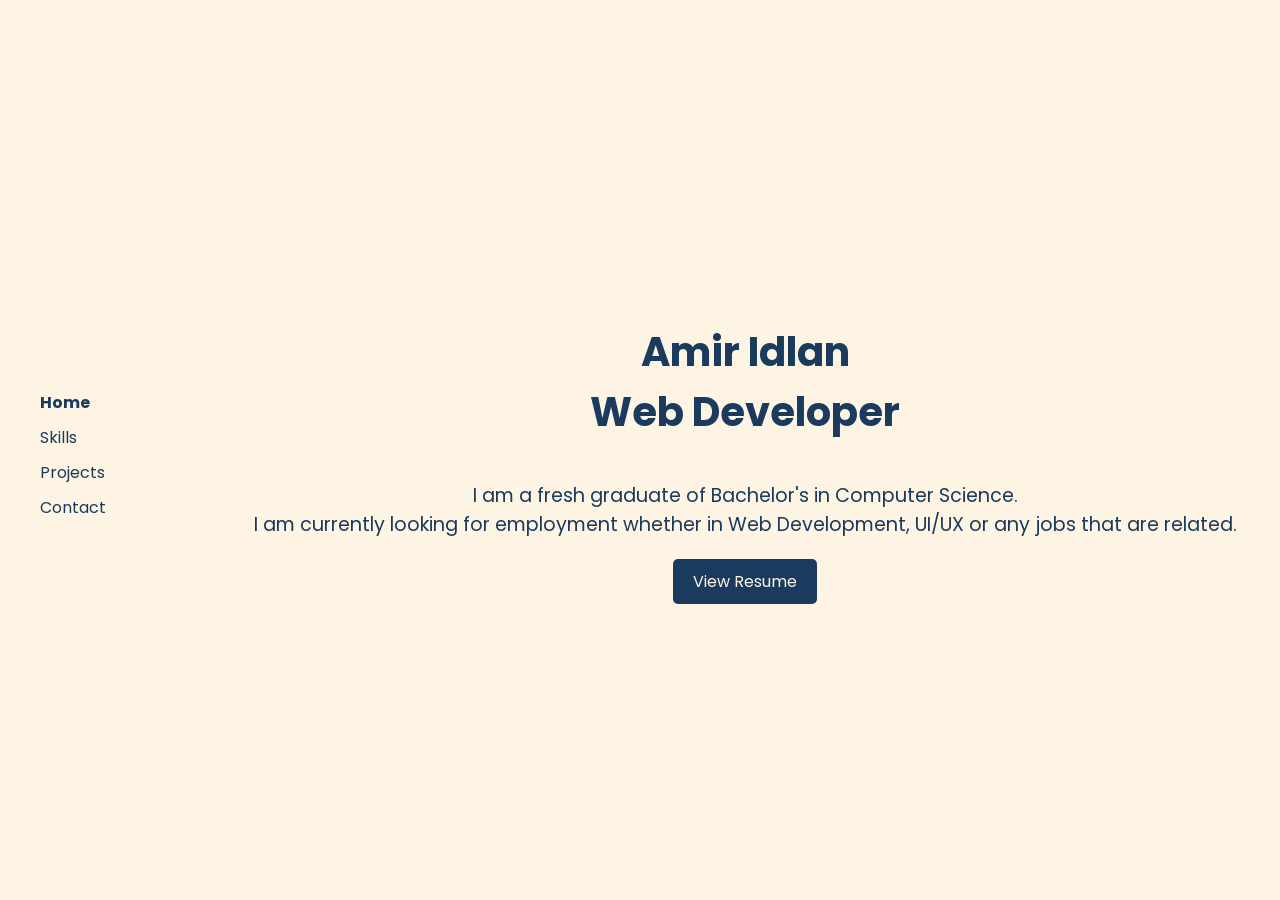
==== commit 720955d8: "added links" ====
--- a/index.html
+++ b/index.html
@@ -3,6 +3,7 @@
     <meta charset="utf-8" />
     <meta content="width=device-width, initial-scale=1.0" name="viewport" />
     <title>Portfolio</title>
+    
     <link
       href="https://cdnjs.cloudflare.com/ajax/libs/font-awesome/5.15.3/css/all.min.css"
       rel="stylesheet"
@@ -81,7 +82,7 @@
       }
       .button {
         background-color: #1a3b5d;
-        color: #fff;
+        color: #fdf4e3;
         padding: 10px 20px;
         border: none;
         border-radius: 5px;
@@ -92,7 +93,7 @@
       .projects,
       .contact {
         background-color: #1a3b5d;
-        color: #fff;
+        color: #fdf4e3;
         padding: 20px;
         border-radius: 10px;
       }
@@ -103,13 +104,19 @@
         margin: 10px 2.5%;
         text-align: left;
       }
-
+      .badge {
+        background-color: green;
+        color: #fdf4e3;
+        padding: 4px 8px;
+        text-align: center;
+        border-radius: 5px;
+      }
       .projects {
         width: 80%;
       }
       .projects .project-item {
         display: inline-block;
-        width: 20%;
+        width: 40%;
         margin: 10px 1.66%;
         text-align: left;
       }
@@ -130,10 +137,13 @@
       .projects .project-item .project-info .button {
         margin: 5px 0;
         display: inline-block;
+        background-color: #fdf4e3;
+        color: #1a3b5d;
+        font-weight: bold;
       }
       .contact .contact-item {
         background-color: #1a3b5d;
-        color: #fff;
+        color: #fdf4e3;
         padding: 20px;
         border-radius: 10px;
         margin: 10px 0;
@@ -154,21 +164,38 @@
         }
         .content {
           margin-left: 0;
-          width: 100%;
-        }
+          width: calc(100% - 20px);
+        }
+        .projects .project-item {
+    display: flex;
+    flex-direction: column; /* Stack items vertically */
+    align-items: center; /* Center items */
+    width: 100%; /* Full width on smaller screens */
+}
         .skills .skill-item,
         .contact .contact-item,
         .projects .project-item {
           width: 100%;
           margin: 10px 0;
         }
-      }
+        .button {
+    padding: 12px 24px; /* Increase padding for better touch targets */
+}
+      }
+      @media (max-width: 480px) {
+    .section h1 {
+        font-size: 1.8em; /* Smaller font size for mobile */
+    }
+    .section p {
+        font-size: 1em; /* Smaller font size for mobile */
+    }
+}
       .scroll-to-top {
         position: fixed;
         bottom: 20px;
         right: 20px;
         background-color: #1a3b5d;
-        color: #fff;
+        color: #fdf4e3;
         padding: 10px 15px;
         border-radius: 50%;
         cursor: pointer;
@@ -237,9 +264,11 @@
               width="300"
             />
             <div class="project-info">
-              <h3>Project Title</h3>
-              <p>Short description with language used.</p>
-              <a class="button" href="#"> Details </a>
+              <h3>Meeting Room Booking System</h3>
+              <p>A laravel project during my internship.</p>
+              <span class="badge">Laravel</span>
+              <span class="badge">Tailwind CSS</span> <br><br>
+              <a class="button" href="#"> Site </a>
               <a class="button" href="#"> Code </a>
             </div>
           </div>
@@ -251,9 +280,11 @@
               width="300"
             />
             <div class="project-info">
-              <h3>Project Title</h3>
-              <p>Short description with language used.</p>
-              <a class="button" href="#"> Details </a>
+              <h3>TBA</h3>
+              <p>To be added later.</p>
+              <span class="badge">NA</span>
+              <span class="badge">NA</span> <br><br>
+              <a class="button" href="#"> Site </a>
               <a class="button" href="#"> Code </a>
             </div>
           </div>
@@ -265,10 +296,12 @@
               width="300"
             />
             <div class="project-info">
-              <h3>Project Title</h3>
-              <p>Short description with language used.</p>
-              <a class="button" href="#"> Details </a>
-              <a class="button" href="#"> Code </a>
+              <h3>Weather App</h3>
+              <p>A weather app using OpenWeather API.</p>
+              <span class="badge">Laravel</span>
+              <span class="badge">Tailwind CSS</span> <br><br>
+              <a class="button" href="https://amiridlan.github.io/weatherForecast-js/" target=”_blank”> Site </a>
+              <a class="button" href="https://github.com/amiridlan/weatherForecast-js" target=”_blank”> Code </a>
             </div>
           </div>
           <div class="project-item">
@@ -279,10 +312,12 @@
               width="300"
             />
             <div class="project-info">
-              <h3>Project Title</h3>
-              <p>Short description with language used.</p>
-              <a class="button" href="#"> Details </a>
-              <a class="button" href="#"> Code </a>
+              <h3>Quiz Game</h3>
+              <p>A short Javascript quiz game.</p>
+              <span class="badge">Laravel</span>
+              <span class="badge">Tailwind CSS</span> <br><br>
+              <a class="button" href="https://amiridlan.github.io/quizGame-js/" target=”_blank”> Site </a>
+              <a class="button" href="https://github.com/amiridlan/quizGame-js" target=”_blank”> Code </a>
             </div>
           </div>
         </div>
